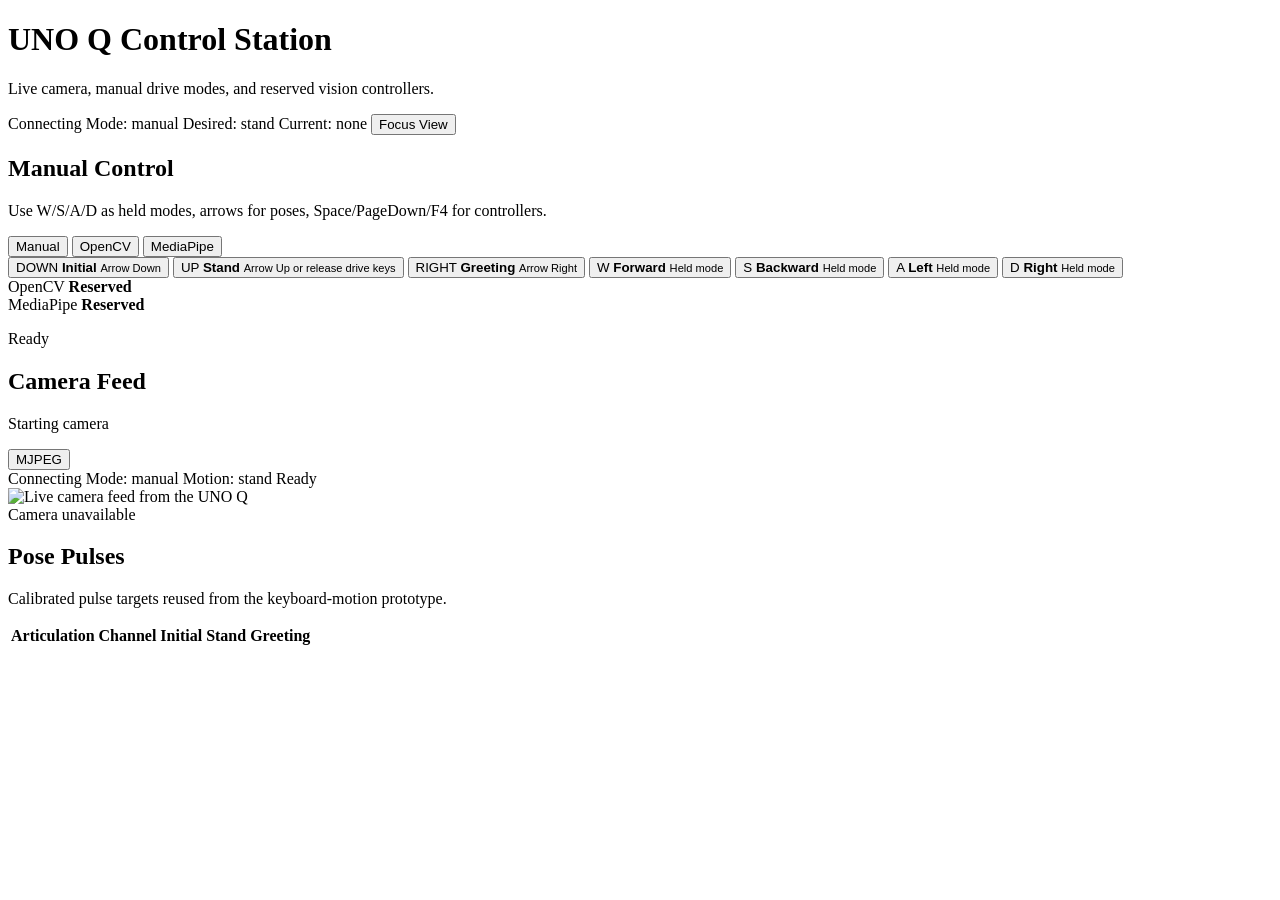
==== Dev/uno-q-control-station/assets/index.html @ 0e771840 "Implement control mode architecture" ====
<!doctype html>
<html lang="en">
  <head>
    <meta charset="utf-8" />
    <meta name="viewport" content="width=device-width, initial-scale=1" />
    <title>UNO Q Control Station</title>
    <link rel="stylesheet" href="/styles.css" />
  </head>
  <body>
    <main class="app-shell">
      <header class="top-bar">
        <div>
          <h1>UNO Q Control Station</h1>
          <p>Live camera, manual drive modes, and reserved vision controllers.</p>
        </div>
        <div class="status-group" aria-live="polite">
          <span id="connectionStatus" class="status-pill status-warning">Connecting</span>
          <span id="appMode" class="status-pill">Mode: manual</span>
          <span id="desiredMotion" class="status-pill">Desired: stand</span>
          <span id="currentMotion" class="status-pill">Current: none</span>
          <button id="focusModeButton" class="button secondary-button" type="button">Focus View</button>
        </div>
      </header>

      <section class="workspace" aria-label="Robot control workspace">
        <section class="control-panel" aria-label="Mode controls">
          <div class="panel-header">
            <div>
              <h2>Manual Control</h2>
              <p id="motionHint">Use W/S/A/D as held modes, arrows for poses, Space/PageDown/F4 for controllers.</p>
            </div>
          </div>

          <div class="mode-strip" aria-label="Control mode selector">
            <button class="chip-button is-active" type="button" data-mode="manual">Manual</button>
            <button class="chip-button" type="button" data-mode="opencv">OpenCV</button>
            <button class="chip-button" type="button" data-mode="mediapipe">MediaPipe</button>
          </div>

          <div class="motion-grid">
            <button class="motion-button" type="button" data-mode="initial">
              <span class="keycap">DOWN</span>
              <span>
                <strong>Initial</strong>
                <small>Arrow Down</small>
              </span>
            </button>

            <button class="motion-button" type="button" data-mode="stand">
              <span class="keycap">UP</span>
              <span>
                <strong>Stand</strong>
                <small>Arrow Up or release drive keys</small>
              </span>
            </button>

            <button class="motion-button" type="button" data-mode="greeting">
              <span class="keycap">RIGHT</span>
              <span>
                <strong>Greeting</strong>
                <small>Arrow Right</small>
              </span>
            </button>

            <button class="motion-button" type="button" data-mode="forward">
              <span class="keycap">W</span>
              <span>
                <strong>Forward</strong>
                <small>Held mode</small>
              </span>
            </button>

            <button class="motion-button" type="button" data-mode="backward">
              <span class="keycap">S</span>
              <span>
                <strong>Backward</strong>
                <small>Held mode</small>
              </span>
            </button>

            <button class="motion-button" type="button" data-mode="turn_left">
              <span class="keycap">A</span>
              <span>
                <strong>Left</strong>
                <small>Held mode</small>
              </span>
            </button>

            <button class="motion-button" type="button" data-mode="turn_right">
              <span class="keycap">D</span>
              <span>
                <strong>Right</strong>
                <small>Held mode</small>
              </span>
            </button>
          </div>

          <div class="readout-grid">
            <div>
              <span class="readout-label">OpenCV</span>
              <strong id="opencvStatus">Reserved</strong>
            </div>
            <div>
              <span class="readout-label">MediaPipe</span>
              <strong id="mediapipeStatus">Reserved</strong>
            </div>
          </div>

          <p id="lastResult" class="result-line">Ready</p>
        </section>

        <section class="camera-panel" aria-label="Camera live feed">
          <div class="panel-header">
            <div>
              <h2>Camera Feed</h2>
              <p id="cameraStatus">Starting camera</p>
            </div>
            <button id="toggleStreamButton" class="button secondary-button" type="button">MJPEG</button>
          </div>

          <div class="camera-frame">
            <div class="video-hud" aria-live="polite">
              <span id="hudConnection">Connecting</span>
              <span id="hudMode">Mode: manual</span>
              <span id="hudMotion">Motion: stand</span>
              <span id="hudResult">Ready</span>
            </div>
            <img id="cameraImage" alt="Live camera feed from the UNO Q" />
            <div id="cameraFallback" class="camera-fallback">Camera unavailable</div>
          </div>
        </section>
      </section>

      <section class="table-panel" aria-label="Motion pulse table">
        <div class="panel-header">
          <div>
            <h2>Pose Pulses</h2>
            <p>Calibrated pulse targets reused from the keyboard-motion prototype.</p>
          </div>
        </div>
        <div class="table-wrap">
          <table>
            <thead>
              <tr>
                <th>Articulation</th>
                <th>Channel</th>
                <th>Initial</th>
                <th>Stand</th>
                <th>Greeting</th>
              </tr>
            </thead>
            <tbody id="poseRows"></tbody>
          </table>
        </div>
      </section>
    </main>

    <script src="/app.js"></script>
  </body>
</html>
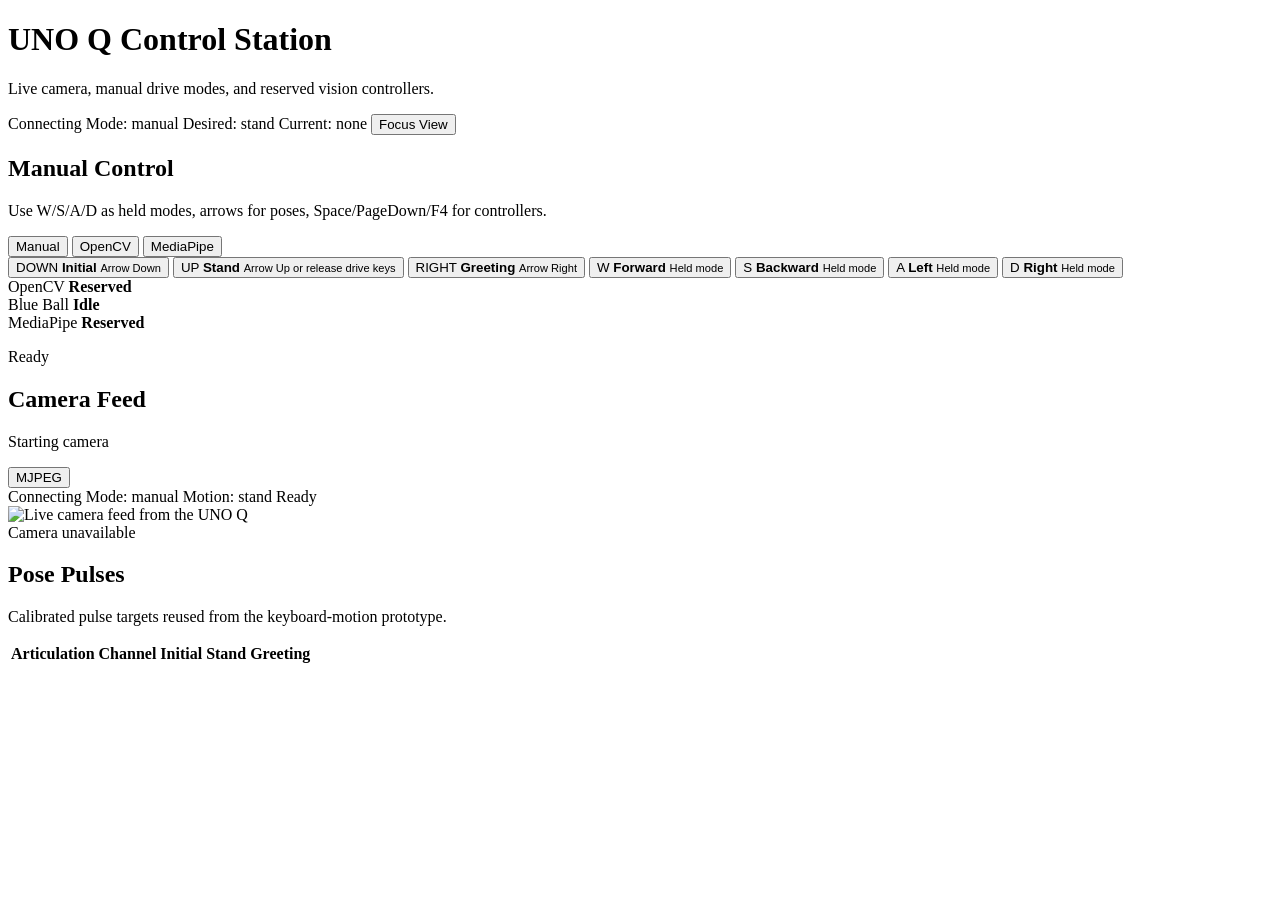
==== commit 2cc6f0e5: "Enable OpenCV blue ball tracking" ====
--- a/Dev/uno-q-control-station/assets/index.html
+++ b/Dev/uno-q-control-station/assets/index.html
@@ -101,6 +101,10 @@
               <strong id="opencvStatus">Reserved</strong>
             </div>
             <div>
+              <span class="readout-label">Blue Ball</span>
+              <strong id="blueBallStatus">Idle</strong>
+            </div>
+            <div>
               <span class="readout-label">MediaPipe</span>
               <strong id="mediapipeStatus">Reserved</strong>
             </div>
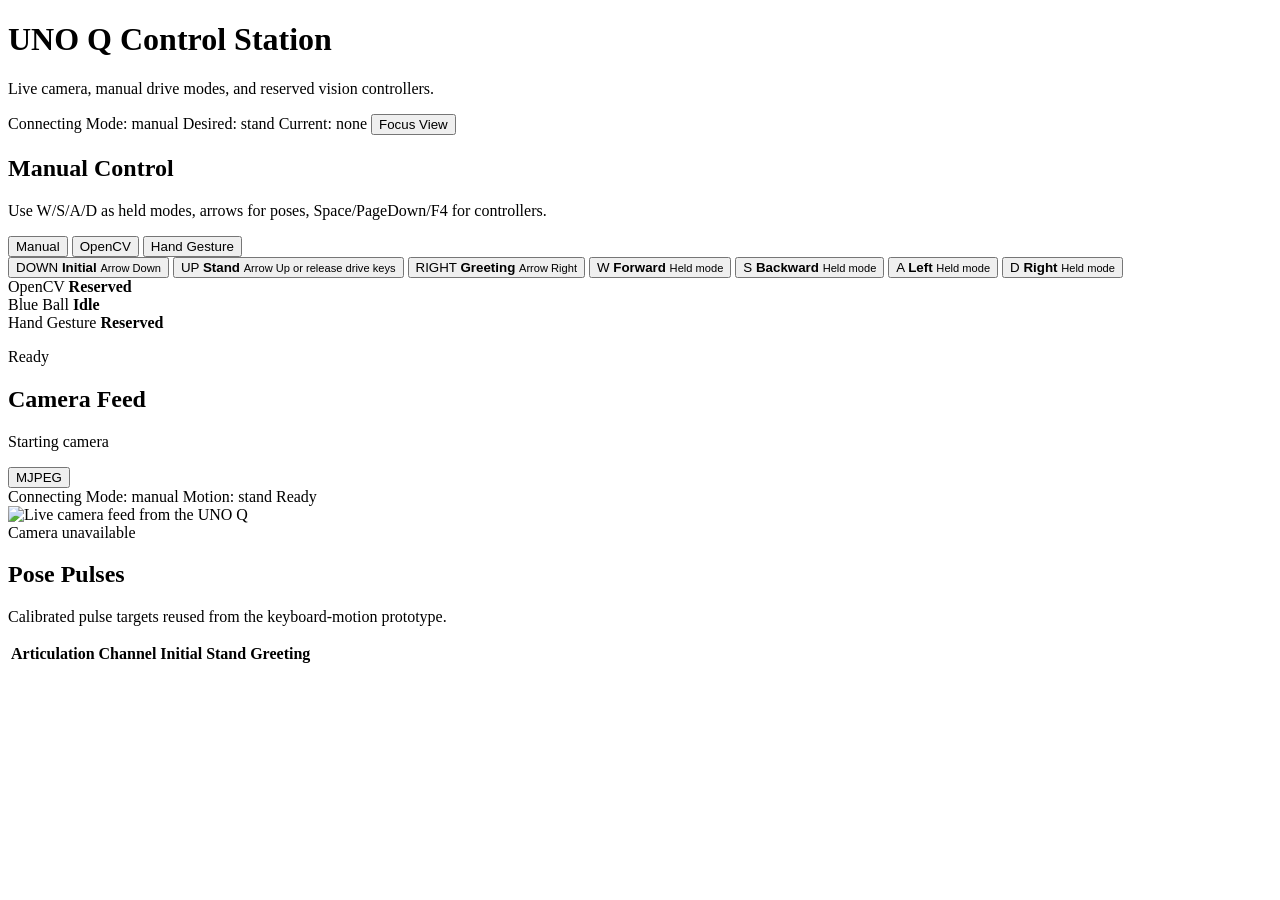
==== commit edfe999f: "Fix hand gesture camera fallback" ====
--- a/Dev/uno-q-control-station/assets/index.html
+++ b/Dev/uno-q-control-station/assets/index.html
@@ -34,7 +34,7 @@
           <div class="mode-strip" aria-label="Control mode selector">
             <button class="chip-button is-active" type="button" data-mode="manual">Manual</button>
             <button class="chip-button" type="button" data-mode="opencv">OpenCV</button>
-            <button class="chip-button" type="button" data-mode="mediapipe">MediaPipe</button>
+            <button class="chip-button" type="button" data-mode="hand_gesture">Hand Gesture</button>
           </div>
 
           <div class="motion-grid">
@@ -105,7 +105,7 @@
               <strong id="blueBallStatus">Idle</strong>
             </div>
             <div>
-              <span class="readout-label">MediaPipe</span>
+              <span class="readout-label">Hand Gesture</span>
               <strong id="mediapipeStatus">Reserved</strong>
             </div>
           </div>
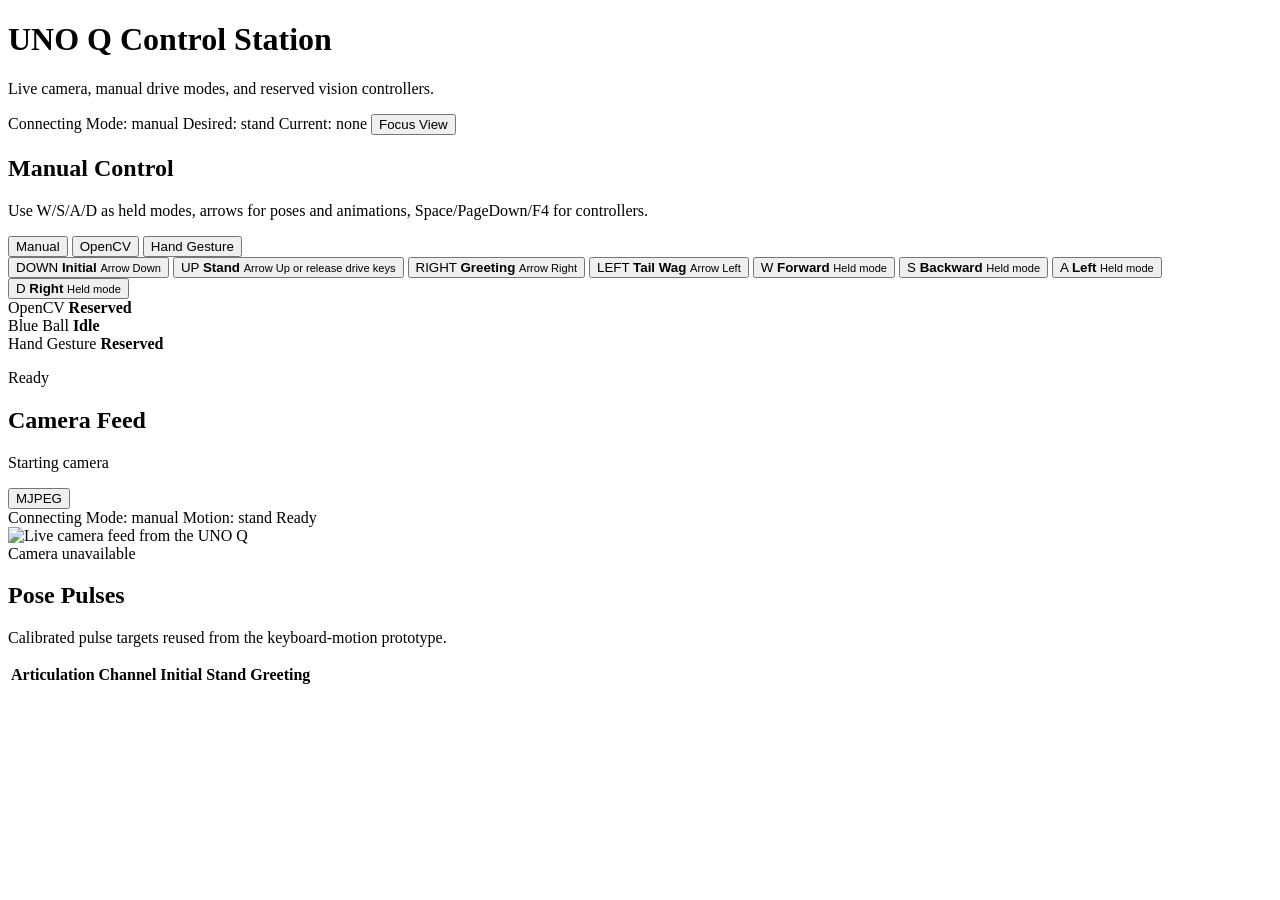
==== commit 49d6a062: "Add tail wag UI button and tune motion" ====
--- a/Dev/uno-q-control-station/assets/index.html
+++ b/Dev/uno-q-control-station/assets/index.html
@@ -27,7 +27,7 @@
           <div class="panel-header">
             <div>
               <h2>Manual Control</h2>
-              <p id="motionHint">Use W/S/A/D as held modes, arrows for poses, Space/PageDown/F4 for controllers.</p>
+              <p id="motionHint">Use W/S/A/D as held modes, arrows for poses and animations, Space/PageDown/F4 for controllers.</p>
             </div>
           </div>
 
@@ -62,6 +62,14 @@
               </span>
             </button>
 
+            <button class="motion-button" type="button" data-mode="tail_wag">
+              <span class="keycap">LEFT</span>
+              <span>
+                <strong>Tail Wag</strong>
+                <small>Arrow Left</small>
+               </span>
+            </button>
+            
             <button class="motion-button" type="button" data-mode="forward">
               <span class="keycap">W</span>
               <span>
